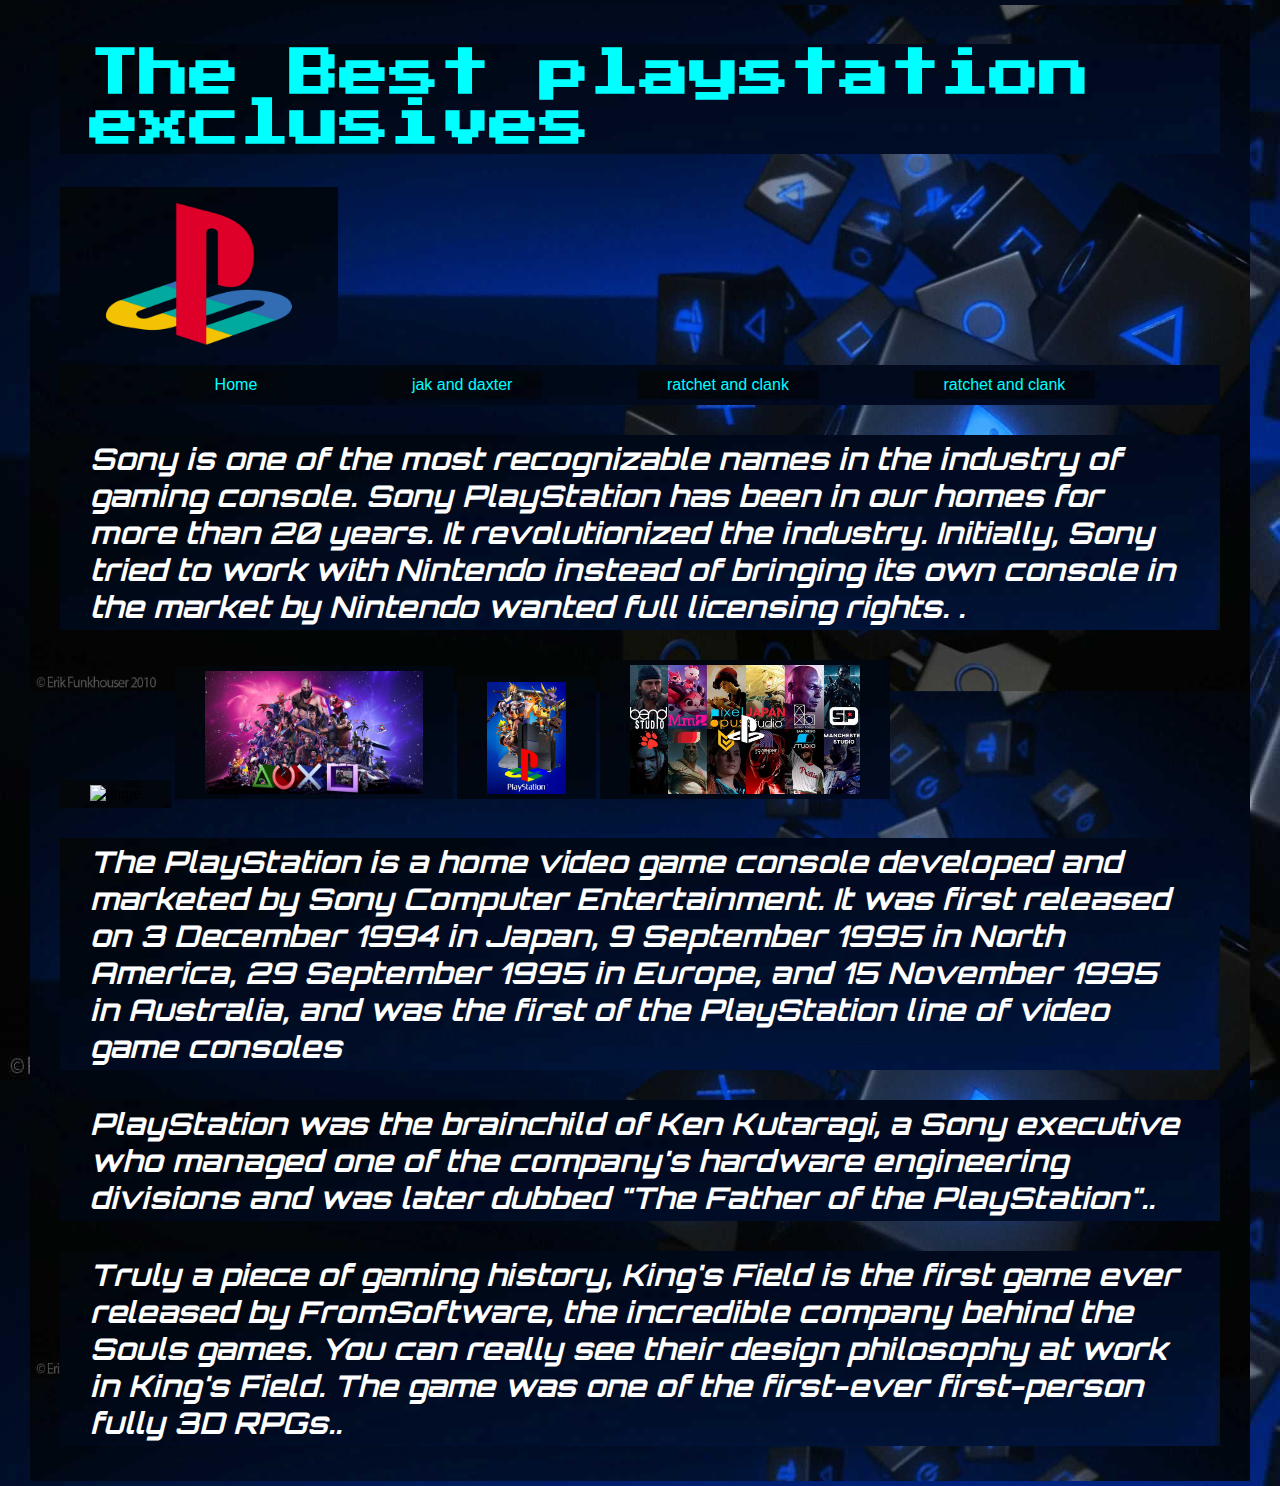
==== index.html @ f39d987b "Add files via upload" ====
<!DOCTYPE html>
<html lang="en">
<head>
    <meta charset="UTF-8">
    <link rel="stylesheet" href="style.css">
    <title>Home</title>

</head>
<body>

    <h1 id="Aquatext" >The Best playstation exclusives</h1>
    <img id="image1" src="images/pslogo.png " alt="game">

            <!-- navbar -->
            <div id="navbar">
                <a href="index.html">Home</a>
                <a href="jak.html">jak and daxter</a>
                <a href="ratchet.html">ratchet and clank</a>
                <a href="https://www.playstation.com/en-gb/l" target=_blank>ratchet and clank</a>
            </div>


    <p id="whitetext">Sony is one of the most recognizable names in the industry of gaming console. Sony PlayStation has been in our homes for more than 20 years. It revolutionized the industry. Initially, Sony tried to work with Nintendo instead of bringing its own console in the market by Nintendo wanted full licensing rights. .</p>
    
    <img id="image4" src="images/homepage.png" alt="game">
    <img id="image1" src="images/homepage2.jpg" alt="game">
    <img id="image6" src="images/homepage3.jpg" alt="game">
    <img id="image7" src="images/homepage4.jpg" alt="game">
    <!-- <img id="image8" src="images/homepage5.jpg" alt="game"> -->




    <P id="whitetext" class="welcome">The PlayStation is a home video game console developed and marketed by Sony Computer Entertainment. It was first released on 3 December 1994 in Japan, 9 September 1995 in North America, 29 September 1995 in Europe, and 15 November 1995 in Australia, and was the first of the PlayStation line of video game consoles</P>

<p id="whitetext" class="large blue">PlayStation was the brainchild of Ken Kutaragi, a Sony executive who managed one of the company's hardware engineering divisions and was later dubbed "The Father of the PlayStation"..</p>

<p id="whitetext" class="blue">Truly a piece of gaming history, King's Field is the first game ever released by FromSoftware, the incredible company behind the Souls games. You can really see their design philosophy at work in King's Field. The game was one of the first-ever first-person fully 3D RPGs..</p>





</body>
</html>
---- style.css ----
@import url('https://fonts.googleapis.com/css2?family=Orbitron&display=swap');
/* font-family: 'Orbitron', sans-serif; */
@import url('https://fonts.googleapis.com/css2?family=Orbitron&family=Press+Start+2P&display=swap');


/* font-family: 'Press Start 2P', cursive; */


*{background-image: url("images/background.jpg");
    box-sizing: border-box;
    padding: 5px 30px 5px


    /* /*This is how to target All of your HTML code. This shows how to change the background */

    /* box-sizing: border-box reset the border to the whole HTML as most borders have their own setting */

    /* padding: one value (number) represents padding on all sides, two represents top and, botton, three values represent top, right and left then bottom. Four values represent top, right, botton, left */



}



h1{
    color:white;
    font-size: 50px; 
    font-family: 'Press Start 2P', cursive;
}

h2{
    color:#ffffff;
    font-size: 50px;  
}

body {
    margin: 0px;
    background-image: url("images/background.jpg");
    background-size: 100%;
}

/* This is how target a element within our HTML and change the colour and suze of it. */

.welcome {
        background-color: rgb(0, 26, 255);
}

.large{
    font-size: 30px;
}


.blue{
    background-color: rgb(0, 26, 255);
}


#whitetext {
    color: white
}
#image1{
    width: 50%;
}
#Aquatext{
    color:#00FFFF ;
}
p {
    background-color: rgb(0,0,0,0,5);
    font-family: 'Orbitron', sans-serif;
    font-size: 30px;
    font-style: italic;
    font-weight: 700;
}

#navbar {
    background-color: rgb(105, 105, 105);
    height:40px;
    display: flex;
    justify-content: space-evenly;
    align-items: center;
    
}
#navbar a {
    color: aqua;
    text-decoration: none;
    font-family: Verdana, Geneva, Tahoma, sans-serif;
}


#navbar a:hover{
    color: red;
}

#image1{
    width: 24%;
}

#image2{
    width: 25%;
}

#image3{
    width: 25%;
}


#image4{
    width: 25%;
}

#image5{
    width: 50%;
}

#image6{
    width: 12%;
}

#image7{
    width: 25%;}


/* 
#image8{
    width: 25%;}

 */
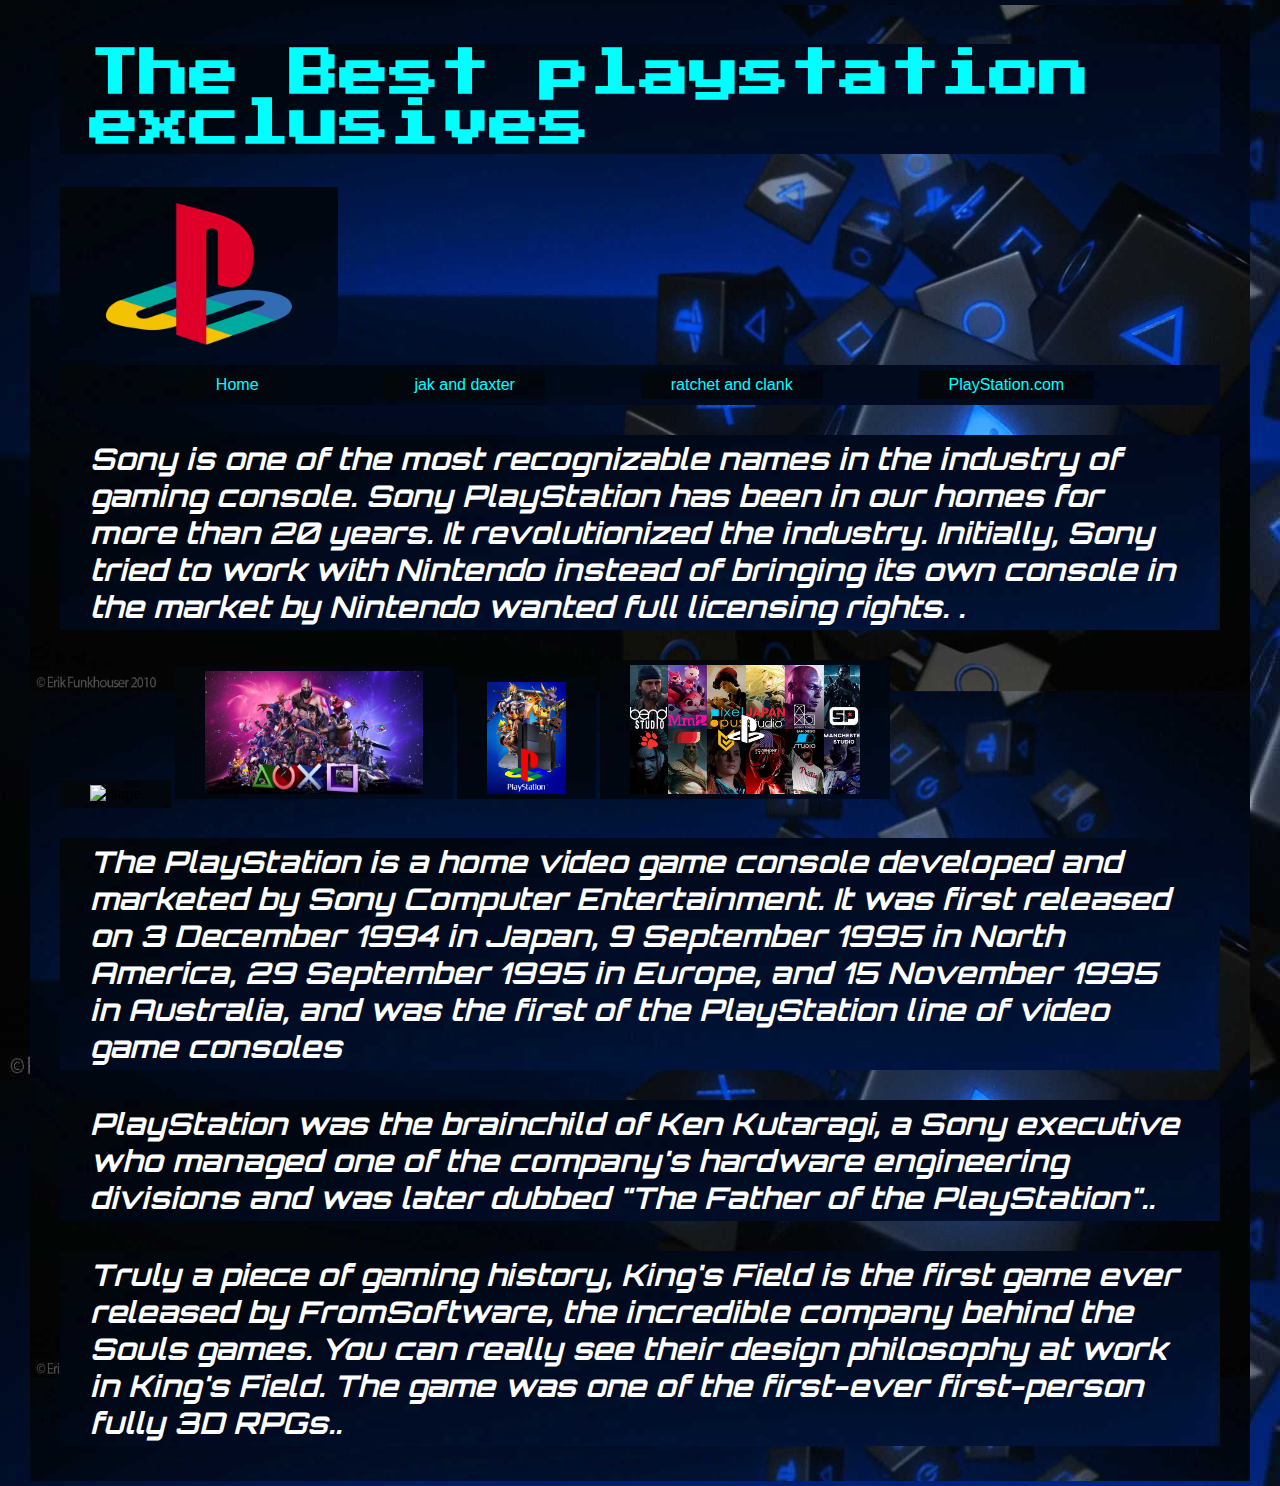
==== commit 851fdb91: "Add files via upload" ====
--- a/index.html
+++ b/index.html
@@ -16,7 +16,7 @@
                 <a href="index.html">Home</a>
                 <a href="jak.html">jak and daxter</a>
                 <a href="ratchet.html">ratchet and clank</a>
-                <a href="https://www.playstation.com/en-gb/l" target=_blank>ratchet and clank</a>
+                <a href="https://www.playstation.com/en-gb/" target=_blank>PlayStation.com</a>
             </div>
 
 
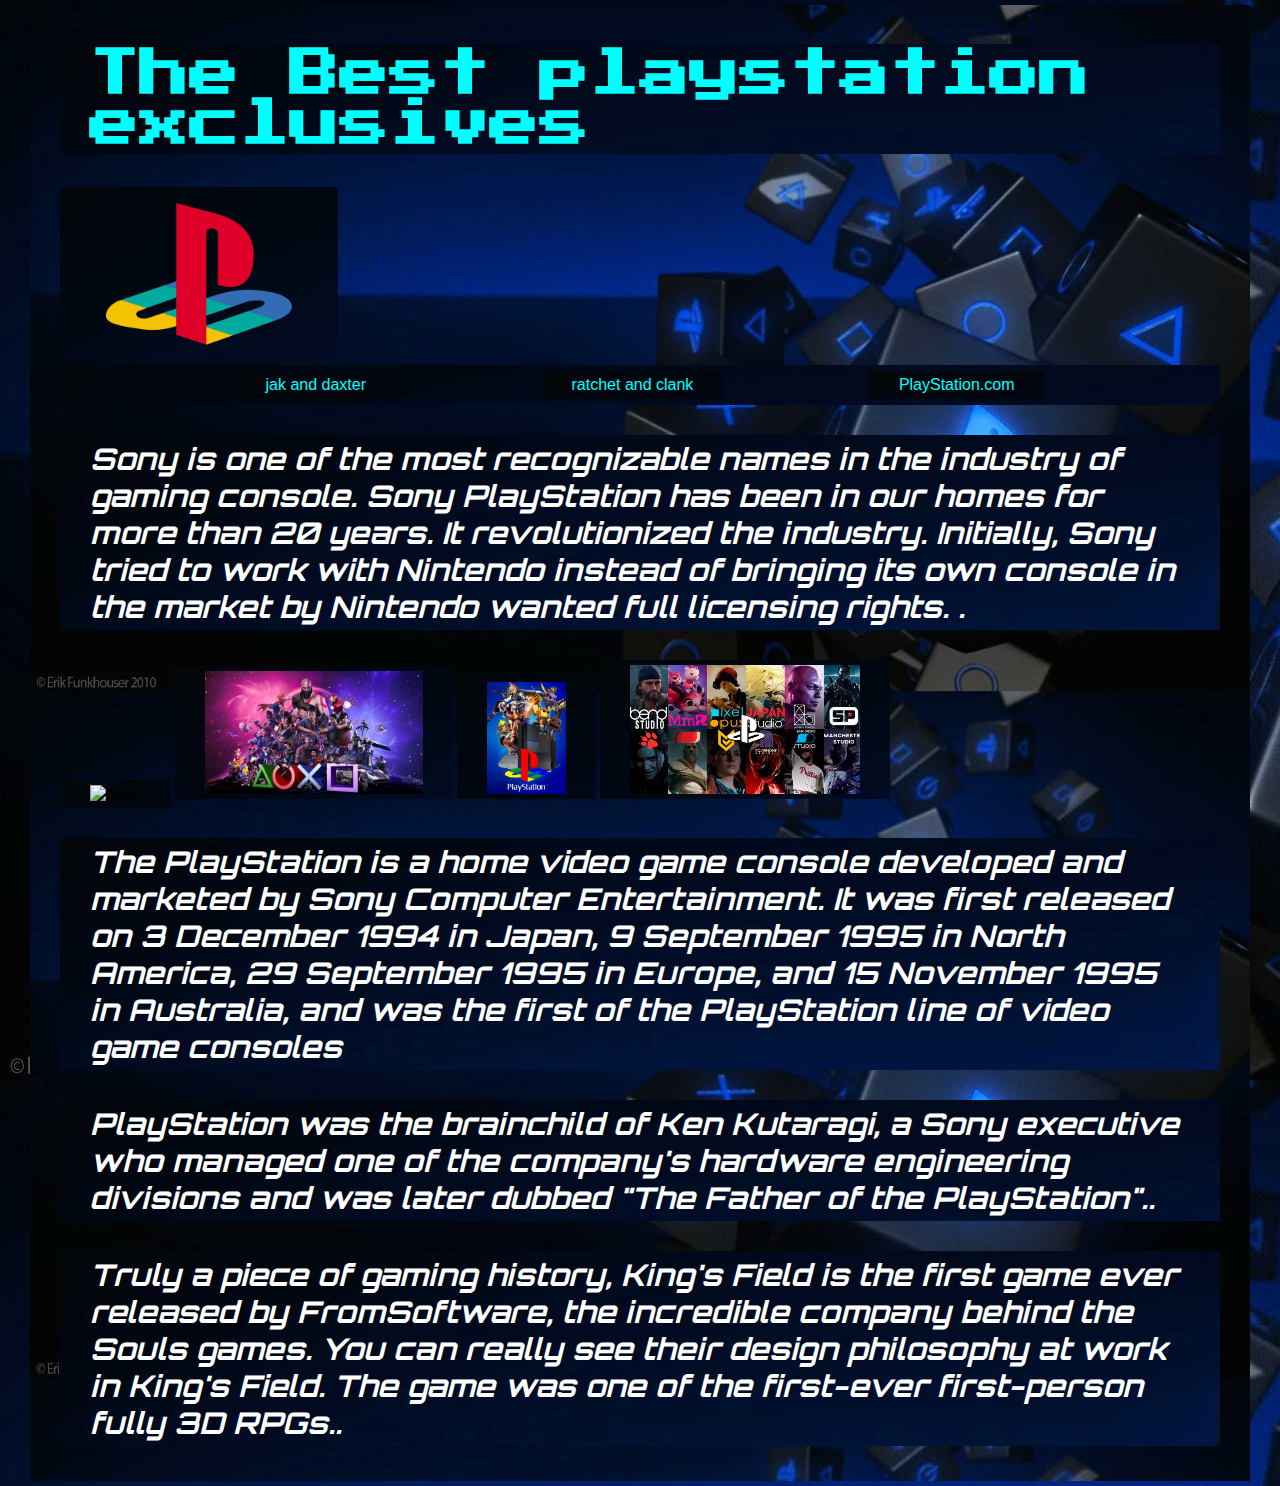
==== commit c2ebe9f3: "Update index.html" ====
--- a/index.html
+++ b/index.html
@@ -13,7 +13,7 @@
 
             <!-- navbar -->
             <div id="navbar">
-                <a href="index.html">Home</a>
+                
                 <a href="jak.html">jak and daxter</a>
                 <a href="ratchet.html">ratchet and clank</a>
                 <a href="https://www.playstation.com/en-gb/" target=_blank>PlayStation.com</a>
